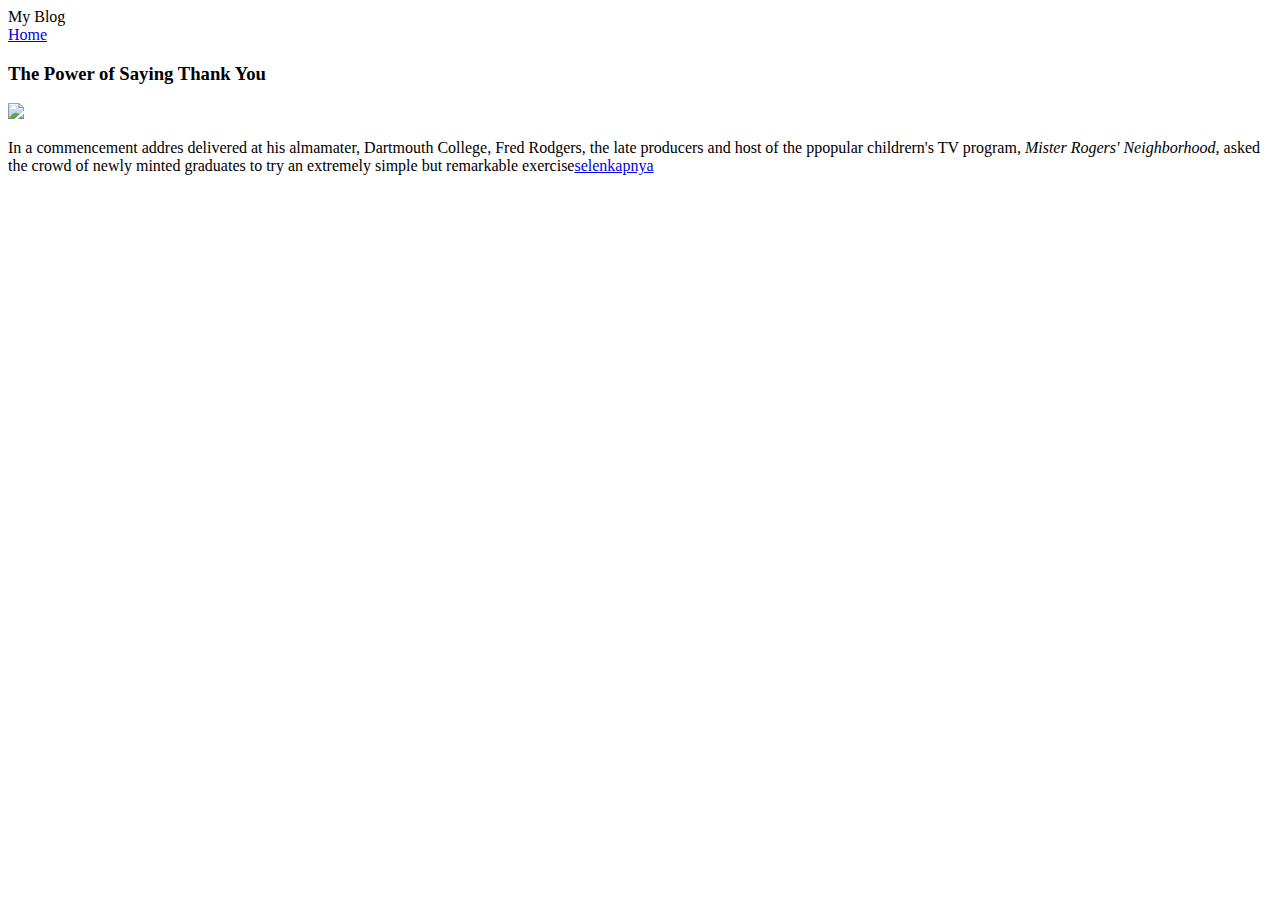
==== myblog.html @ 49d340af "myblog.html ver.1" ====
<!DOCTYPE html>
<html>
    <head>My Blog</head>
      
    <body>
        <nav>
            <a href="index.html">Home</a>
        </nav>
        
        <div class="thankyou">
            <h3>The Power of Saying Thank You</h3>
            <img src="thank.jpeg">
            <p>In a commencement addres delivered at his almamater, Dartmouth College, Fred Rodgers, the late producers and host of the ppopular childrern's TV program, <i>Mister Rogers' Neighborhood,</i> asked the crowd of newly minted graduates to try an extremely simple but remarkable exercise<a href="ThankYou.html">selenkapnya</a></p>
        </div>
    </body>
</html>
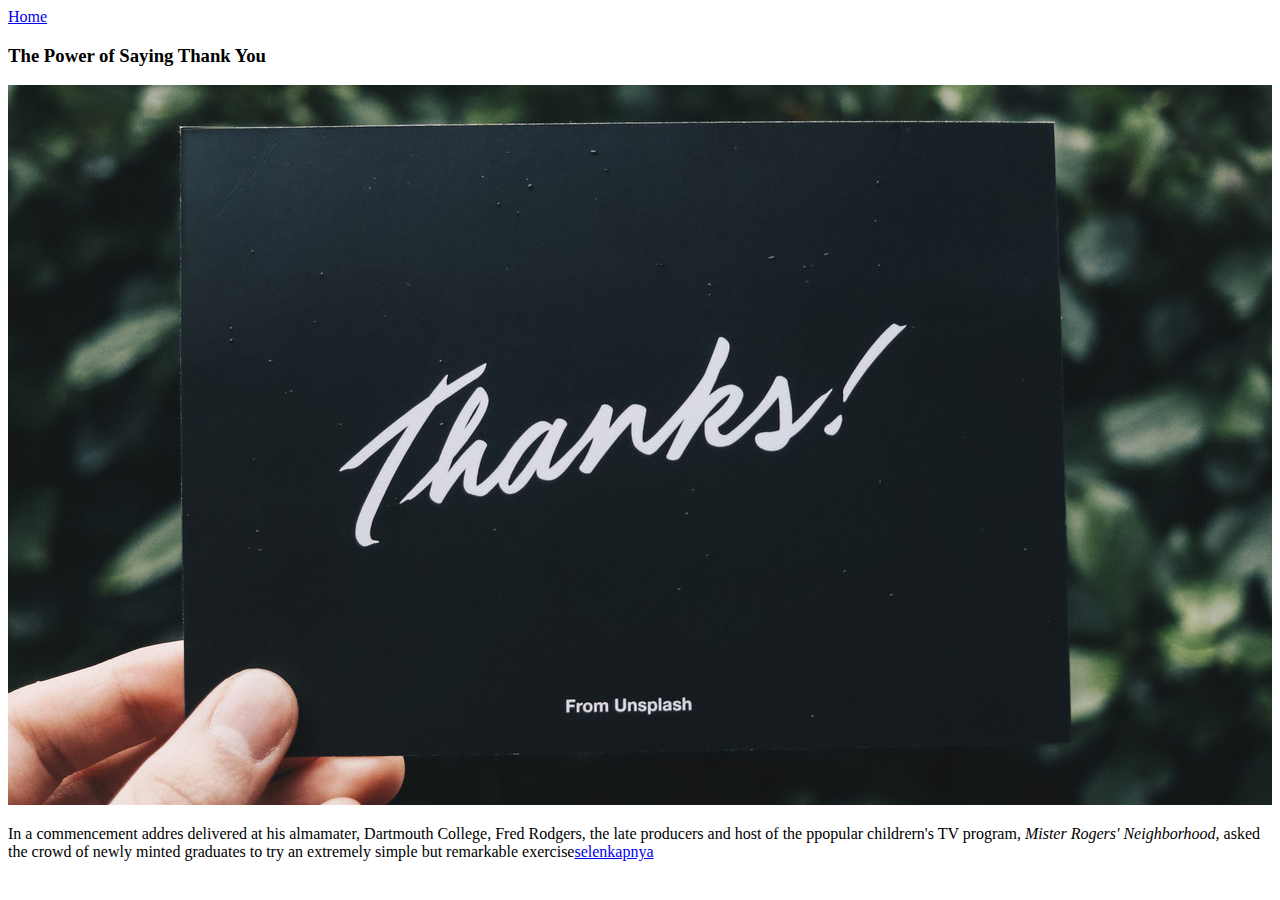
==== commit 2f2c16d3: "add buat tugas" ====
--- a/myblog.html
+++ b/myblog.html
@@ -1,6 +1,8 @@
 <!DOCTYPE html>
 <html>
-    <head>My Blog</head>
+    <head>
+        <title>Blog</title>
+    </head>
       
     <body>
         <nav>
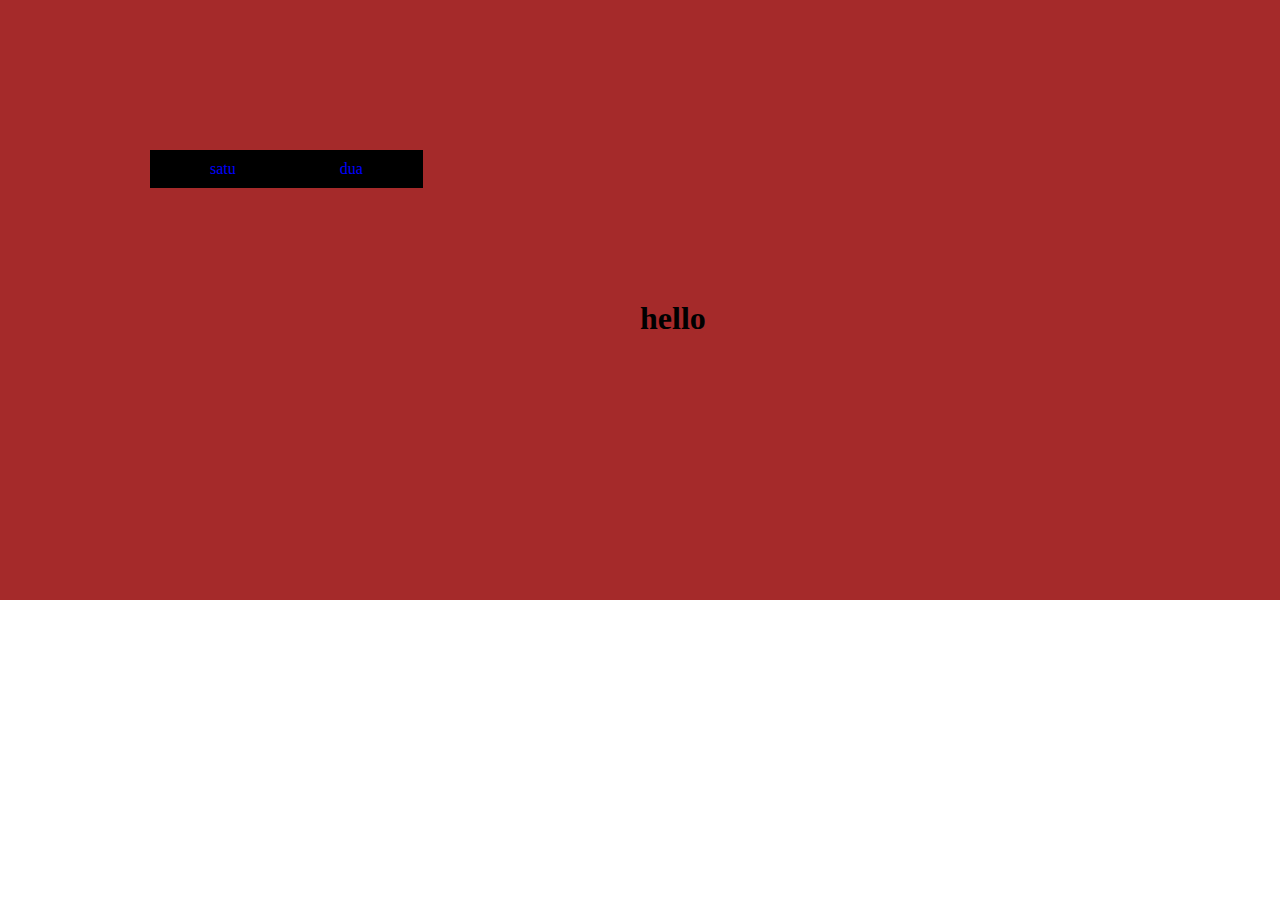
==== commit 3ce886bb: "fixed thankYou.blog" ====
--- a/myblog.html
+++ b/myblog.html
@@ -3,16 +3,55 @@
     <head>
         <title>Blog</title>
     </head>
+    <style>
+       * {
+           margin: 0px;
+       }
+
+        .box {
+            display: inline;
+        }
+        
+        .header {
+            background-color: brown;
+            padding: 300px;
+            position: relative;
+        }
+
+        h1 {
+            position: absolute;
+            left: 50%;
+            top: 50%;
+        }
+
+        ul {
+            position: absolute;
+            left: 150px;
+            top: 150px;
+            color: blue;
+            background-color: black;
+            list-style: none;
+            padding: 10px;
+        }
+
+        li {
+            display: inline;
+            padding: 50px;
+
+        }
+    </style>
       
     <body>
-        <nav>
-            <a href="index.html">Home</a>
-        </nav>
-        
-        <div class="thankyou">
-            <h3>The Power of Saying Thank You</h3>
-            <img src="thank.jpeg">
-            <p>In a commencement addres delivered at his almamater, Dartmouth College, Fred Rodgers, the late producers and host of the ppopular childrern's TV program, <i>Mister Rogers' Neighborhood,</i> asked the crowd of newly minted graduates to try an extremely simple but remarkable exercise<a href="ThankYou.html">selenkapnya</a></p>
+        <div class="box">
+            <div class="header">
+                <h1>hello</h1>
+            </div>
+            <nav class="container">
+                <ul>
+                    <li>satu</li>
+                    <li>dua</li>
+                </ul>
+            </nav>
         </div>
     </body>
 </html>